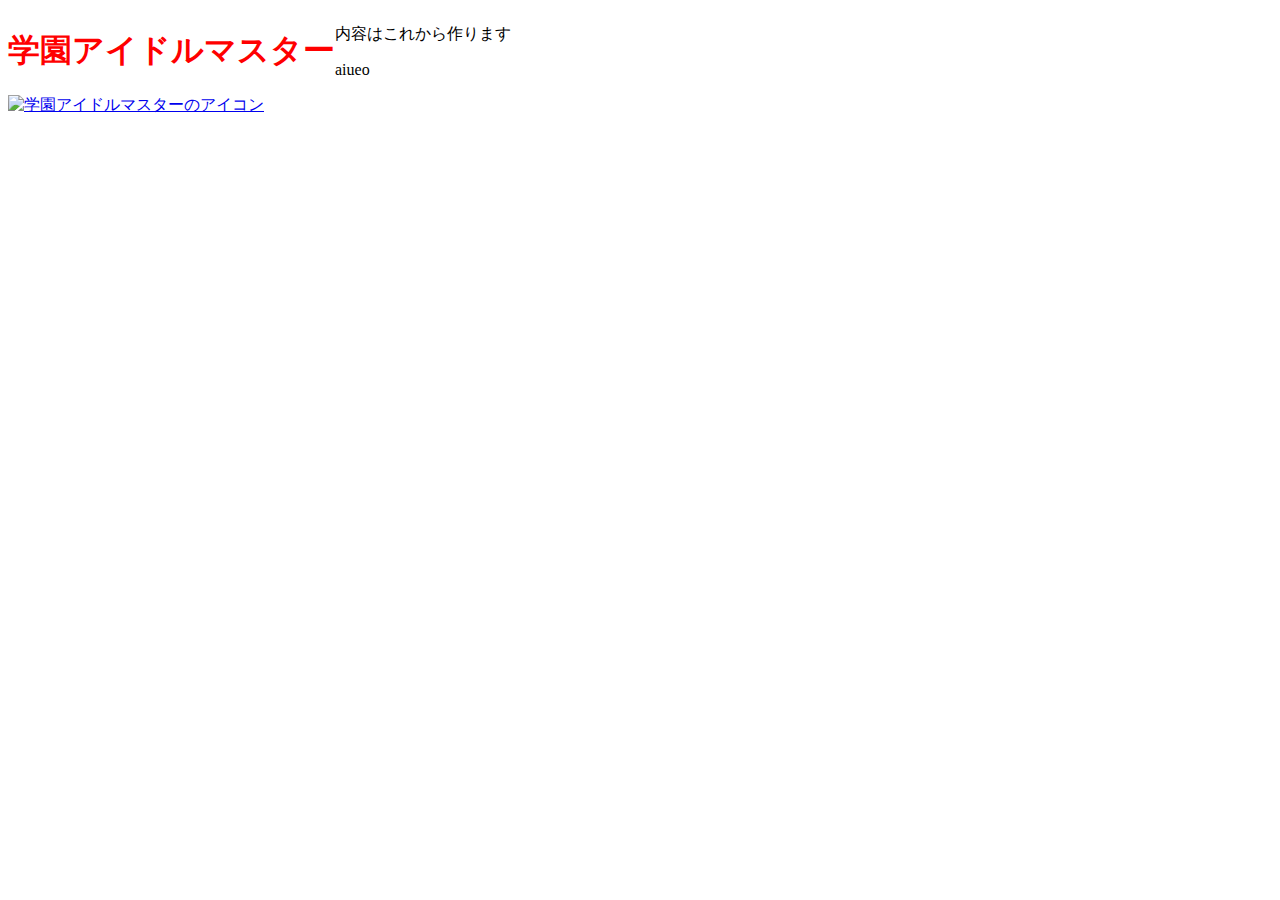
==== Gakumasu.html @ 15b7d9e2 "Gakumasu.html, Gakumasu.cssの編集" ====
<!DOCTYPE html>
<html lang="ja">
<head>
    <meta charset="UTF-8">
    <title>チームで作るWebサイト</title>
    <link rel="stylesheet" href="css/Gakumasu.css">
</head>
<body>
    <div id="gakumasu">
        <div id="aicon">
            <h1>学園アイドルマスター</h1>
            <a href="https://play.google.com/store/search?q=%E5%AD%A6%E3%83%9E%E3%82%B9&c=apps&hl=ja-JP">
                <img src="C:\Users\iniad\Pictures\Saved Pictures\icon_gkmas.webp" alt="学園アイドルマスターのアイコン">
            </a>
        </div>
        <div id="content">
            <p>内容はこれから作ります</p>
            <p>aiueo</p>
        </div>
    </div>
</body>
</html>
---- css/Gakumasu.css ----
h1 {
    color:red;
    font-family: "Meiryo";
    font-weight: bold;
}

content {
    color:red;
}

#gakumasu {    
  display: flex;
  flex-direction: row;
}
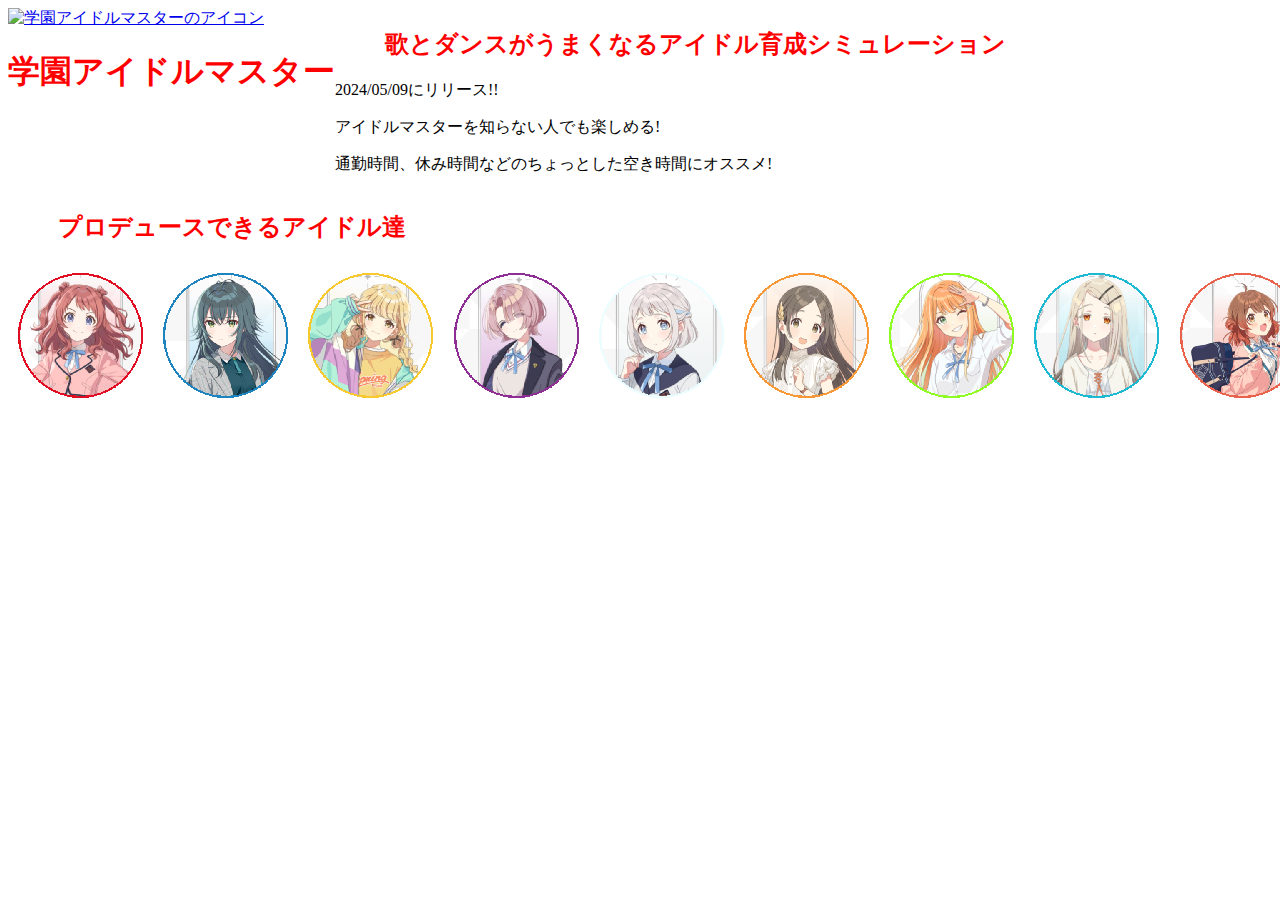
==== commit fd9157c2: "骨組み部分を追加" ====
--- a/Gakumasu.html
+++ b/Gakumasu.html
@@ -8,15 +8,35 @@
 <body>
     <div id="gakumasu">
         <div id="aicon">
-            <h1>学園アイドルマスター</h1>
             <a href="https://play.google.com/store/search?q=%E5%AD%A6%E3%83%9E%E3%82%B9&c=apps&hl=ja-JP">
                 <img src="C:\Users\iniad\Pictures\Saved Pictures\icon_gkmas.webp" alt="学園アイドルマスターのアイコン">
             </a>
+            <h1>学園アイドルマスター</h1>
         </div>
         <div id="content">
-            <p>内容はこれから作ります</p>
-            <p>aiueo</p>
+            <h2>歌とダンスがうまくなるアイドル育成シミュレーション</h2>
+            <p>2024/05/09にリリース!!</p>
+            <p>アイドルマスターを知らない人でも楽しめる!</p>
+            <p>通勤時間、休み時間などのちょっとした空き時間にオススメ!</p>
+        </video>
         </div>
     </div>
+    <h2 id="produce">プロデュースできるアイドル達</h2>
+    <div id="charactor">
+        <div id="introduce"></div>
+        <div class="chara">
+            <img class="aiueo" src="Gakumasu_Img/咲季.jpg" alt="花海咲季">
+            <img class="aiueo" src="Gakumasu_Img/手毬.jpg" alt="月村手毬">
+            <img class="aiueo" src="Gakumasu_Img/ことね.jpg" alt="藤田ことね">
+            <img class="aiueo" src="Gakumasu_Img/麻央.jpg" alt="有村麻央">
+            <img class="aiueo" src="Gakumasu_Img/リーリヤ.jpg" alt="葛城リーリヤ">
+            <img class="aiueo" src="Gakumasu_Img/千奈.jpg" alt="倉本千奈">
+            <img class="aiueo" src="Gakumasu_Img/清夏.jpg" alt="紫雲清夏">
+            <img class="aiueo" src="Gakumasu_Img/広.jpg" alt="篠澤広">
+            <img class="aiueo" src="Gakumasu_Img/右芽.jpg" alt="花海右芽">
+            <img class="aiueo" src="Gakumasu_Img/莉波.jpg" alt="姫崎莉波">
+        </div>
+    </div>
+    <script src="JS/Gakumasu.js"></script>
 </body>
 </html>--- a/css/Gakumasu.css
+++ b/css/Gakumasu.css
@@ -4,11 +4,36 @@
     font-weight: bold;
 }
 
-content {
-    color:red;
+h2 {
+  padding: 0px 0px 0px 50px;
+  color:red;
 }
 
-#gakumasu {    
+h2 .produce {
+  position: center;
+}
+
+#gakumasu {
+  position: relative;
   display: flex;
   flex-direction: row;
+  z-index: 1;
+}
+
+video {
+  display: block;
+}
+
+.aicon {
+  position: absolute;
+}
+
+.chara {
+  flex-direction: row;
+  display: flex;
+}
+
+.aiueo {
+  padding: 0.4%;
+  margin: 0.4%;
 }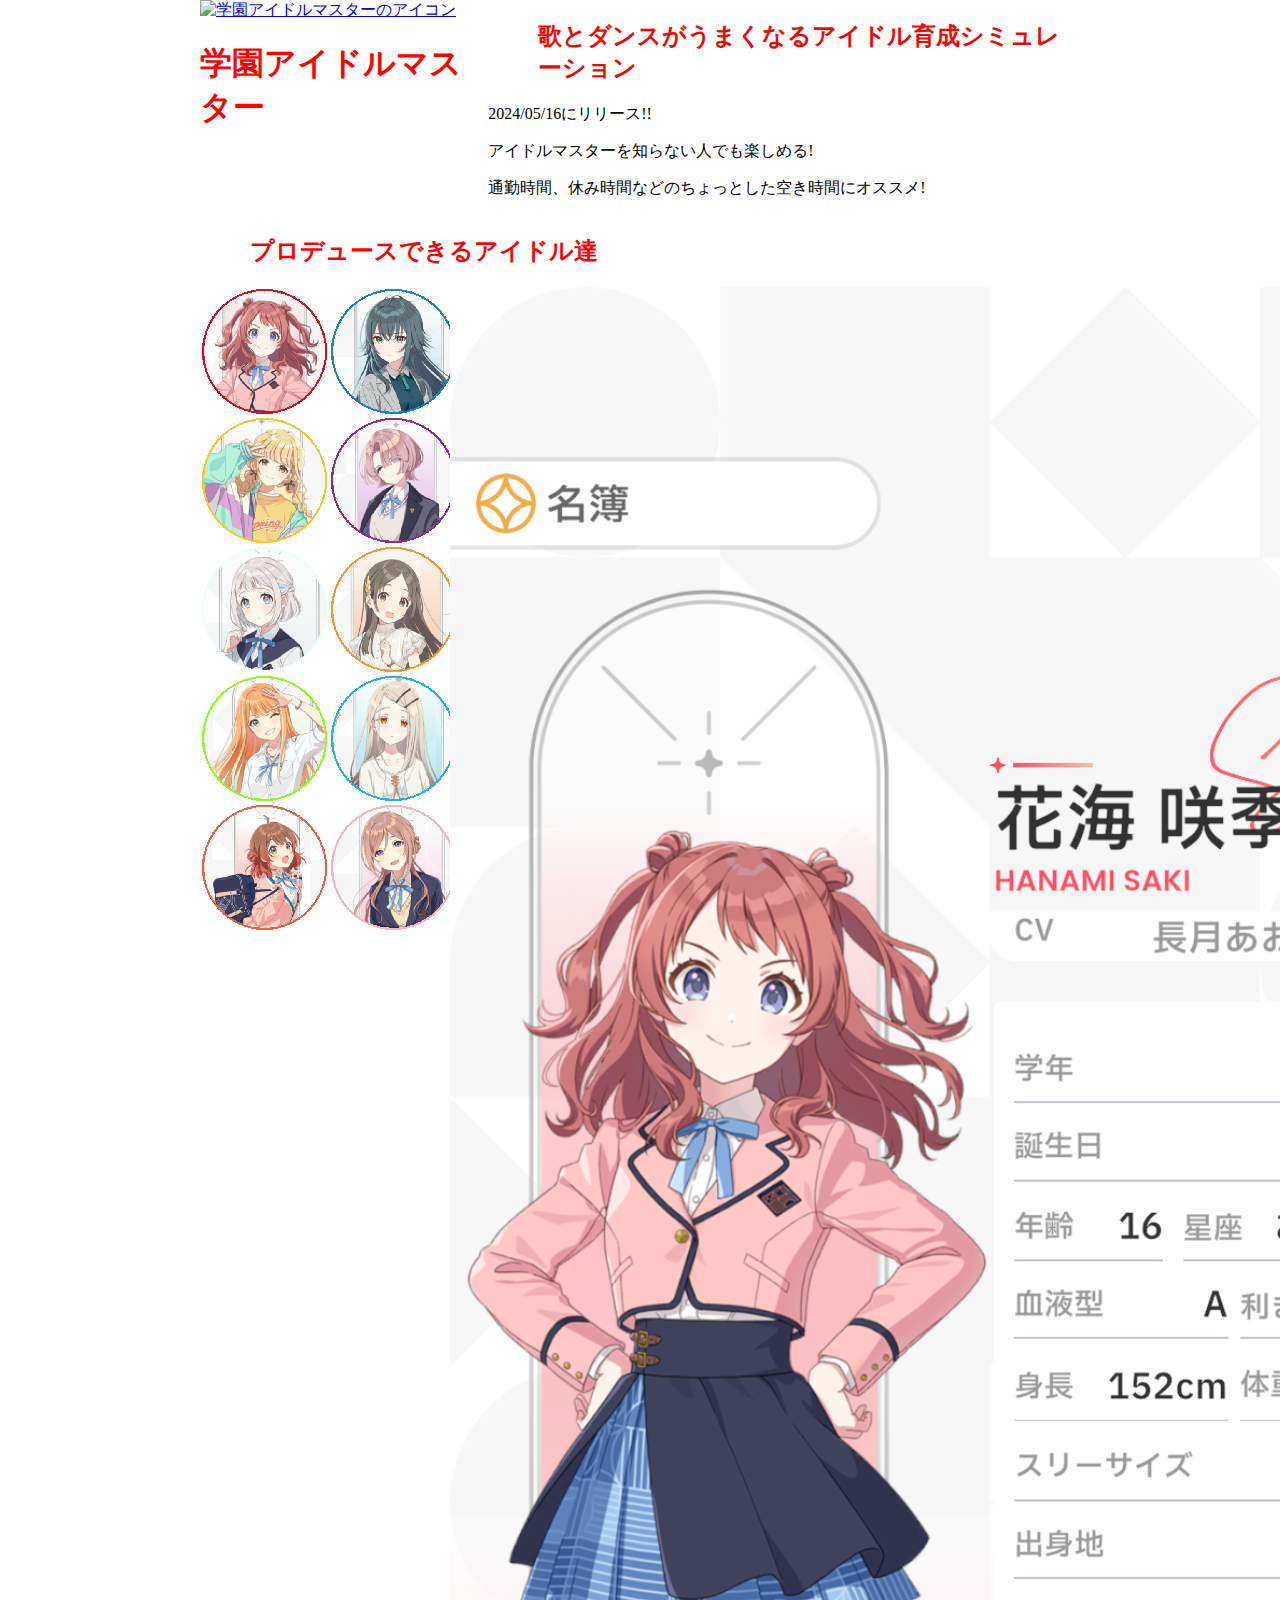
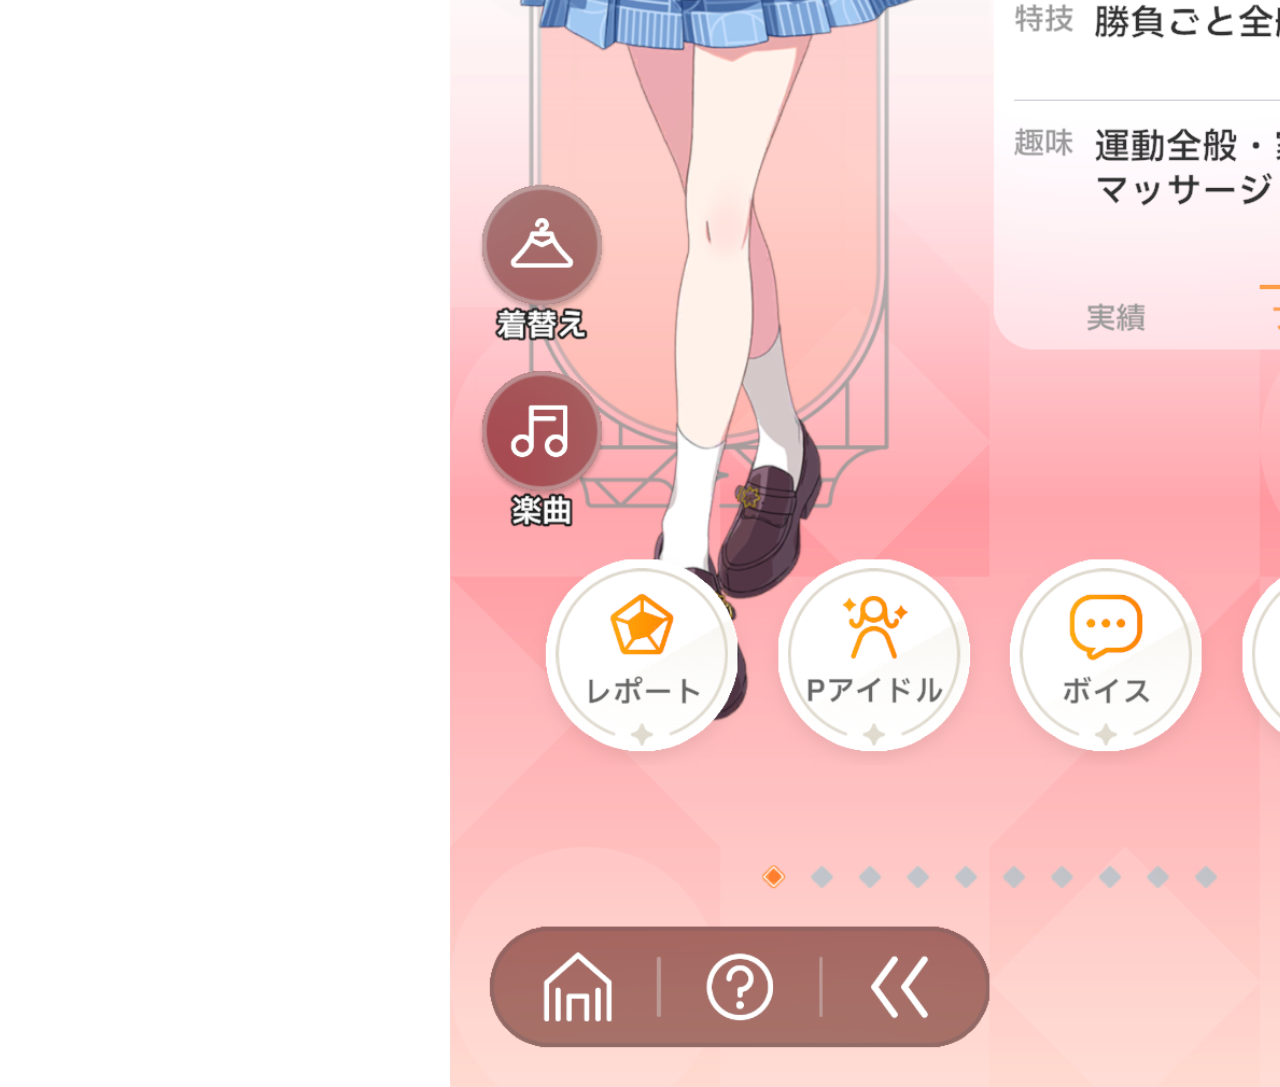
==== commit 19f2e069: "JS取り入れ" ====
--- a/Gakumasu.html
+++ b/Gakumasu.html
@@ -15,7 +15,7 @@
         </div>
         <div id="content">
             <h2>歌とダンスがうまくなるアイドル育成シミュレーション</h2>
-            <p>2024/05/09にリリース!!</p>
+            <p>2024/05/16にリリース!!</p>
             <p>アイドルマスターを知らない人でも楽しめる!</p>
             <p>通勤時間、休み時間などのちょっとした空き時間にオススメ!</p>
         </video>
@@ -23,19 +23,29 @@
     </div>
     <h2 id="produce">プロデュースできるアイドル達</h2>
     <div id="charactor">
-        <div id="introduce"></div>
-        <div class="chara">
-            <img class="aiueo" src="Gakumasu_Img/咲季.jpg" alt="花海咲季">
-            <img class="aiueo" src="Gakumasu_Img/手毬.jpg" alt="月村手毬">
-            <img class="aiueo" src="Gakumasu_Img/ことね.jpg" alt="藤田ことね">
-            <img class="aiueo" src="Gakumasu_Img/麻央.jpg" alt="有村麻央">
-            <img class="aiueo" src="Gakumasu_Img/リーリヤ.jpg" alt="葛城リーリヤ">
-            <img class="aiueo" src="Gakumasu_Img/千奈.jpg" alt="倉本千奈">
-            <img class="aiueo" src="Gakumasu_Img/清夏.jpg" alt="紫雲清夏">
-            <img class="aiueo" src="Gakumasu_Img/広.jpg" alt="篠澤広">
-            <img class="aiueo" src="Gakumasu_Img/右芽.jpg" alt="花海右芽">
-            <img class="aiueo" src="Gakumasu_Img/莉波.jpg" alt="姫崎莉波">
+        <div id="introduce">
+            <div class="chara">
+                <img class="btn" id="btn1" src="Img/Gakumasu_Img/咲季.jpg" alt="花海咲季">
+                <img class="btn" id="btn2" src="Img/Gakumasu_Img/手毬.jpg" alt="月村手毬">
+            </div>
+            <div class="chara">
+                <img class="btn" id="btn3" src="Img/Gakumasu_Img/ことね.jpg" alt="藤田ことね">
+                <img class="btn" id="btn4" src="Img/Gakumasu_Img/麻央.jpg" alt="有村麻央">
+            </div>
+            <div class="chara">
+                <img class="btn" id="btn5" src="Img/Gakumasu_Img/リーリヤ.jpg" alt="葛城リーリヤ">
+                <img class="btn" id="btn6" src="Img/Gakumasu_Img/千奈.jpg" alt="倉本千奈">
+            </div>
+            <div class="chara">
+                <img class="btn" id="btn7" src="Img/Gakumasu_Img/清夏.jpg" alt="紫雲清夏">
+                <img class="btn" id="btn8" src="Img/Gakumasu_Img/広.jpg" alt="篠澤広">
+            </div>
+            <div class="chara">
+                <img class="btn" id="btn9" src="Img/Gakumasu_Img/右芽.jpg" alt="花海右芽">
+                <img class="btn" id="btn10" src="Img/Gakumasu_Img/莉波.jpg" alt="姫崎莉波">
+            </div>
         </div>
+        <img id="prof" src="Img/Gakumasu_Img/咲季プロフ.png">
     </div>
     <script src="JS/Gakumasu.js"></script>
 </body>
--- a/css/Gakumasu.css
+++ b/css/Gakumasu.css
@@ -1,3 +1,8 @@
+body{
+  margin: 0px 200px 0px 200px;
+  background-image: "Img/Gakumasu_Img/咲季プロフ.png";
+}
+
 h1 {
     color:red;
     font-family: "Meiryo";
@@ -33,7 +38,18 @@
   display: flex;
 }
 
-.aiueo {
+.btn {
   padding: 0.4%;
   margin: 0.4%;
+}
+
+#charactor {
+  position: relative;
+  display: flex;
+  flex-direction: row;
+  z-index: 1;
+}
+
+.prof {
+  padding: 0px 5px 0px 100px;
 }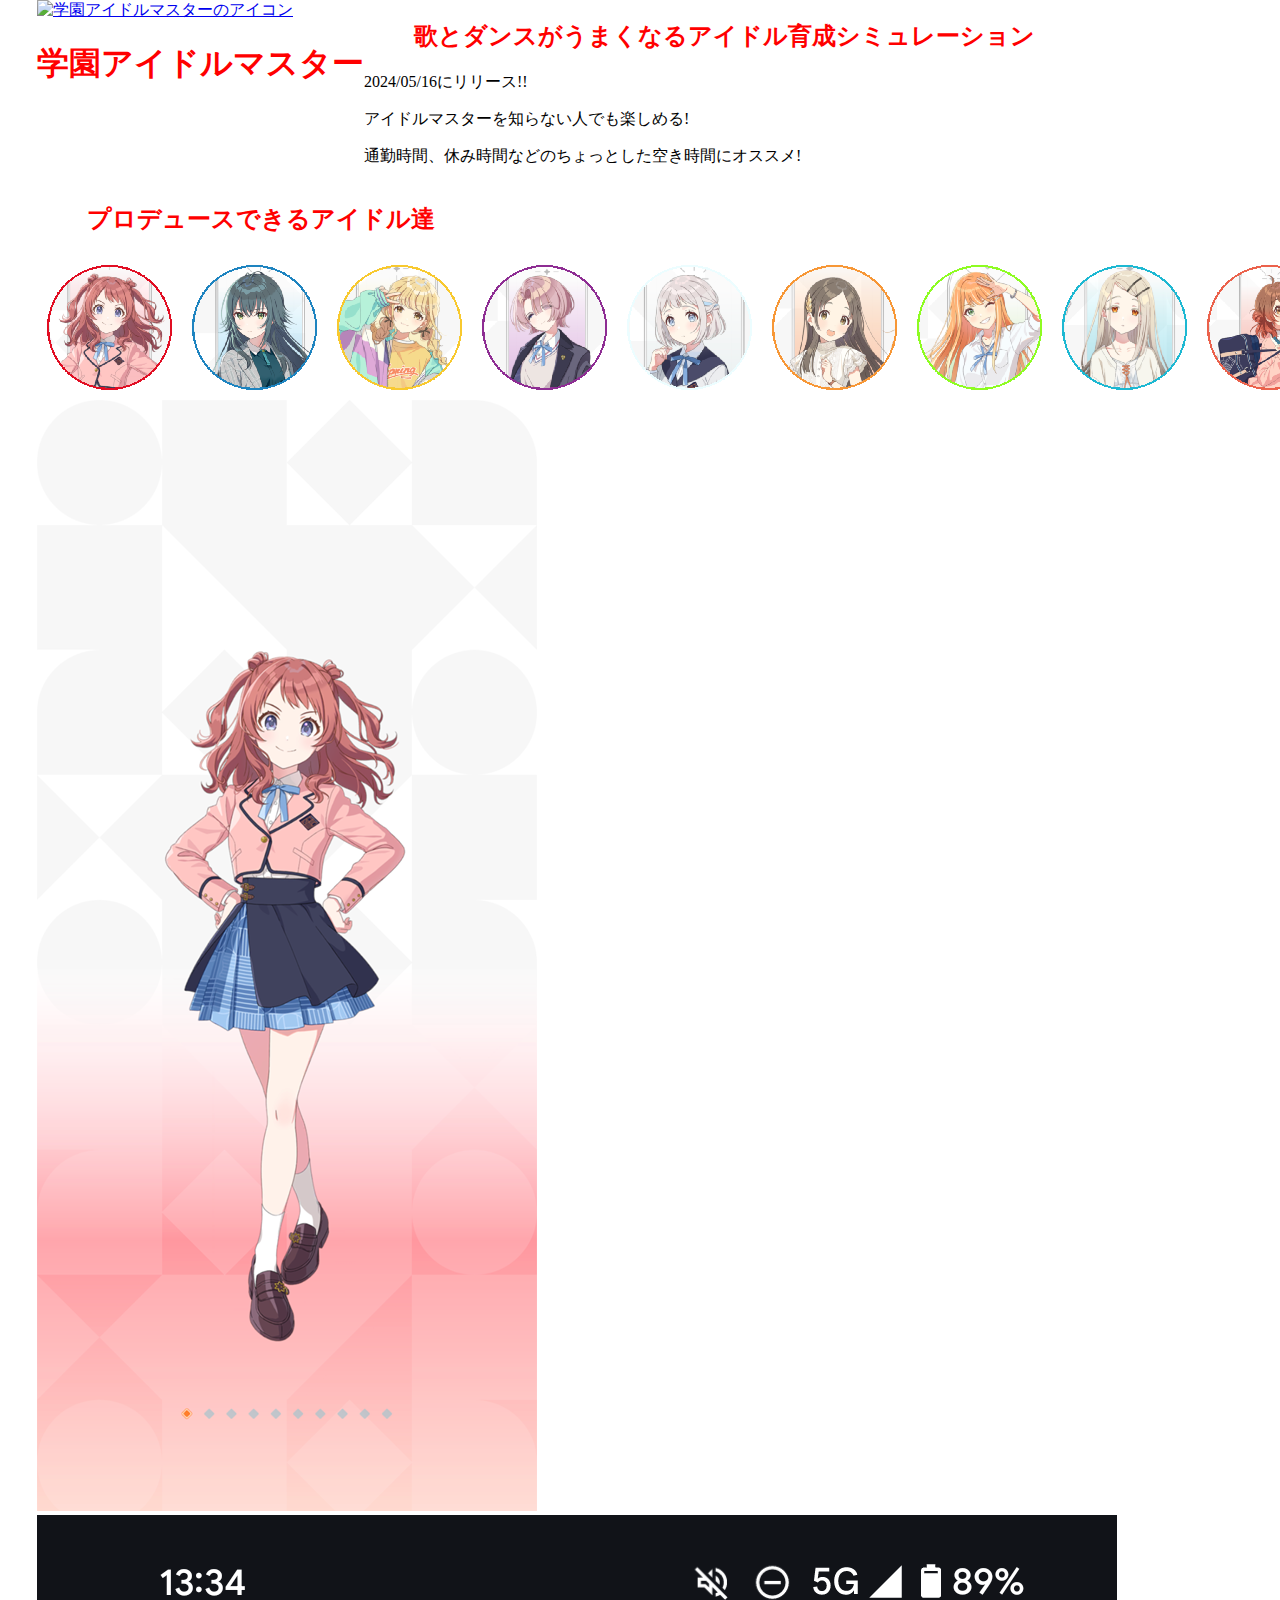
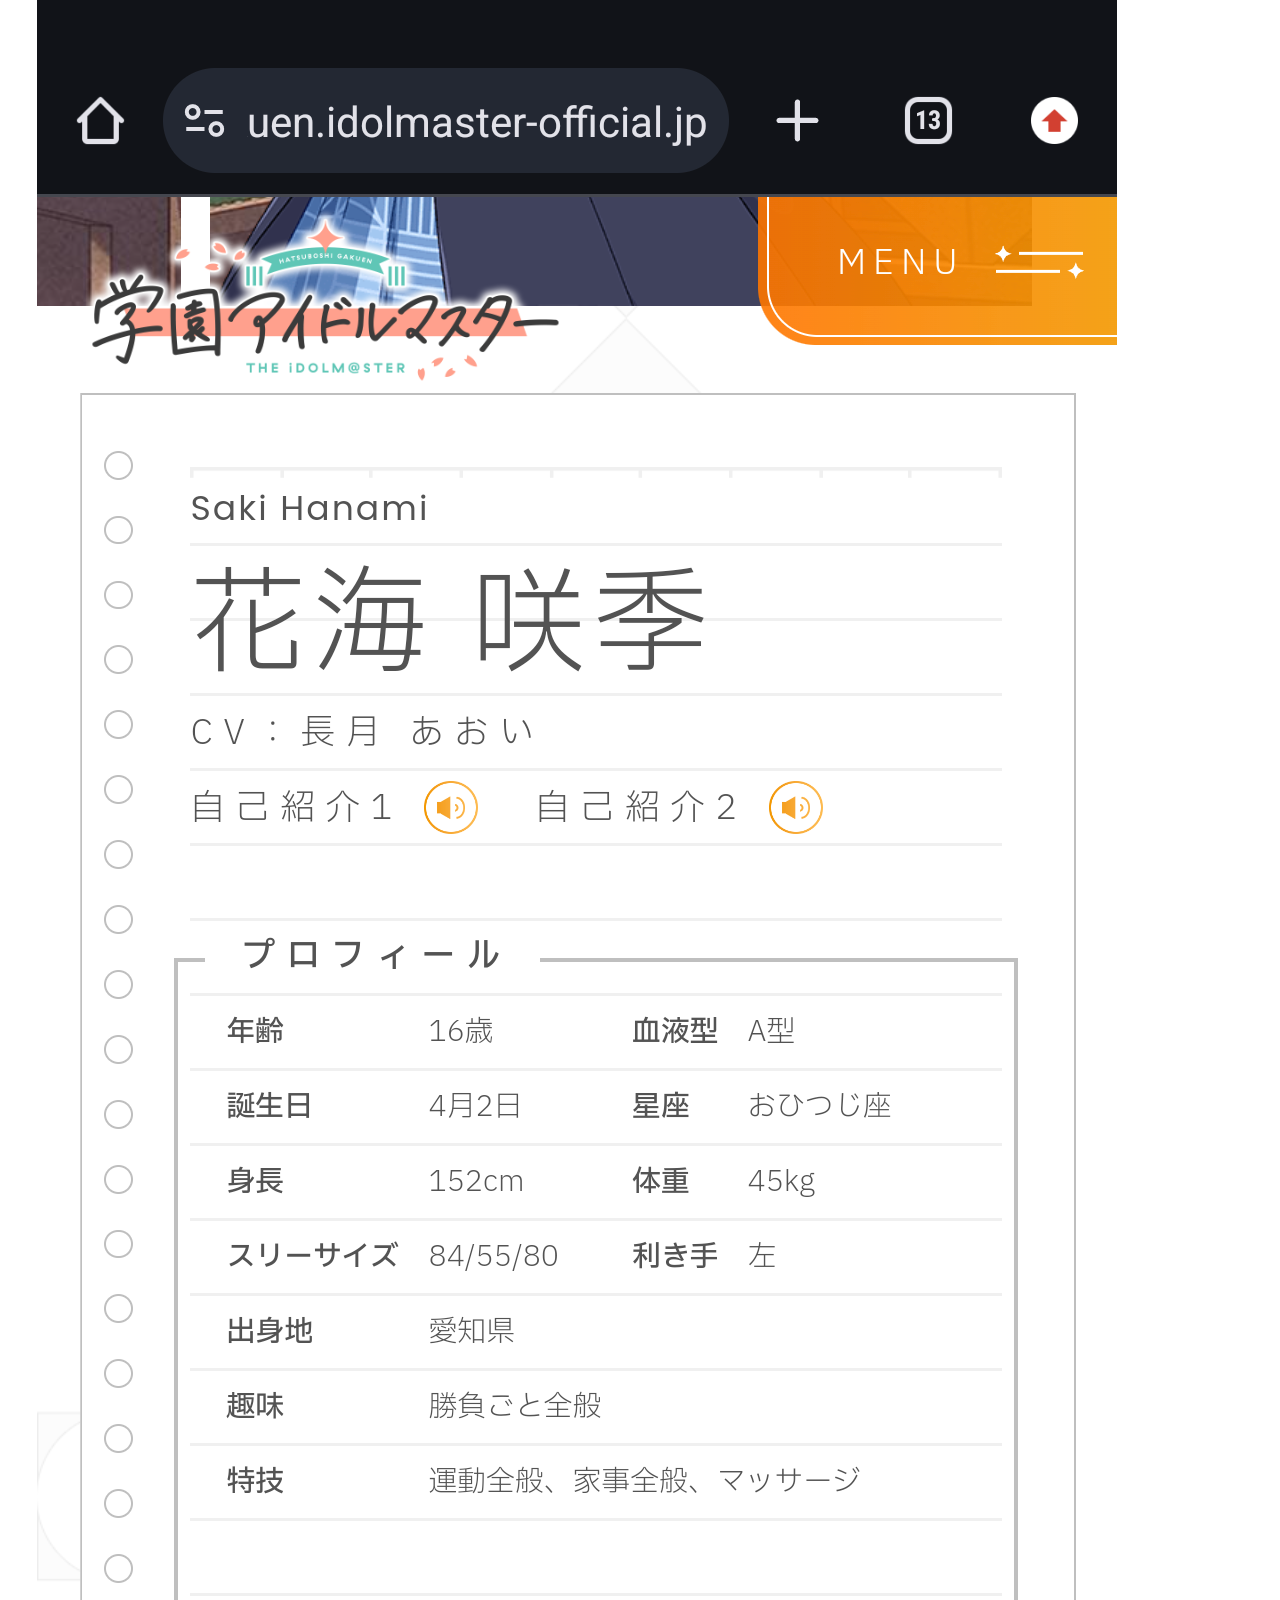
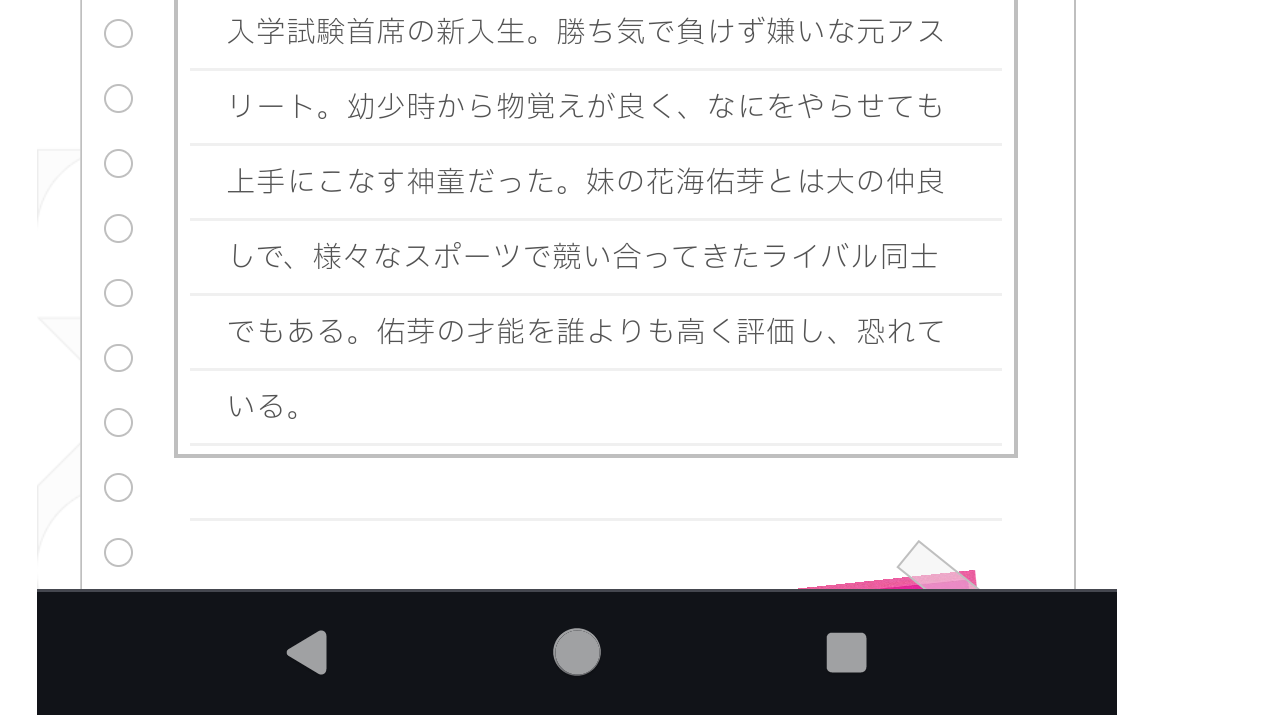
==== commit ef0161af: "6/28の作業分" ====
--- a/Gakumasu.html
+++ b/Gakumasu.html
@@ -27,25 +27,20 @@
             <div class="chara">
                 <img class="btn" id="btn1" src="Img/Gakumasu_Img/咲季.jpg" alt="花海咲季">
                 <img class="btn" id="btn2" src="Img/Gakumasu_Img/手毬.jpg" alt="月村手毬">
-            </div>
-            <div class="chara">
                 <img class="btn" id="btn3" src="Img/Gakumasu_Img/ことね.jpg" alt="藤田ことね">
                 <img class="btn" id="btn4" src="Img/Gakumasu_Img/麻央.jpg" alt="有村麻央">
-            </div>
-            <div class="chara">
                 <img class="btn" id="btn5" src="Img/Gakumasu_Img/リーリヤ.jpg" alt="葛城リーリヤ">
                 <img class="btn" id="btn6" src="Img/Gakumasu_Img/千奈.jpg" alt="倉本千奈">
-            </div>
-            <div class="chara">
                 <img class="btn" id="btn7" src="Img/Gakumasu_Img/清夏.jpg" alt="紫雲清夏">
                 <img class="btn" id="btn8" src="Img/Gakumasu_Img/広.jpg" alt="篠澤広">
-            </div>
-            <div class="chara">
                 <img class="btn" id="btn9" src="Img/Gakumasu_Img/右芽.jpg" alt="花海右芽">
                 <img class="btn" id="btn10" src="Img/Gakumasu_Img/莉波.jpg" alt="姫崎莉波">
             </div>
         </div>
-        <img id="prof" src="Img/Gakumasu_Img/咲季プロフ.png">
+    </div>
+    <div>
+        <img id="prof1" src="Img/Gakumasu_Img/咲季全身.png">
+        <img id="prof2" src="Img/Gakumasu_Img/咲季プロフ.png">
     </div>
     <script src="JS/Gakumasu.js"></script>
 </body>
--- a/css/Gakumasu.css
+++ b/css/Gakumasu.css
@@ -1,6 +1,9 @@
 body{
-  margin: 0px 200px 0px 200px;
-  background-image: "Img/Gakumasu_Img/咲季プロフ.png";
+  margin: 0px 37px 0px 37px;
+}
+
+#summary {
+  background: url("../Img/Gakumasu_Img/ことねプロフ.png") repeat;    
 }
 
 h1 {
@@ -51,5 +54,13 @@
 }
 
 .prof {
-  padding: 0px 5px 0px 100px;
+  padding: 0px 5px 0px 0px;
+  position: relative;
+  display: flex;
+  flex-direction: row;
+  z-index: 1;
+}
+
+.profpicture {
+  padding: 5px 500px 5px 500px;
 }